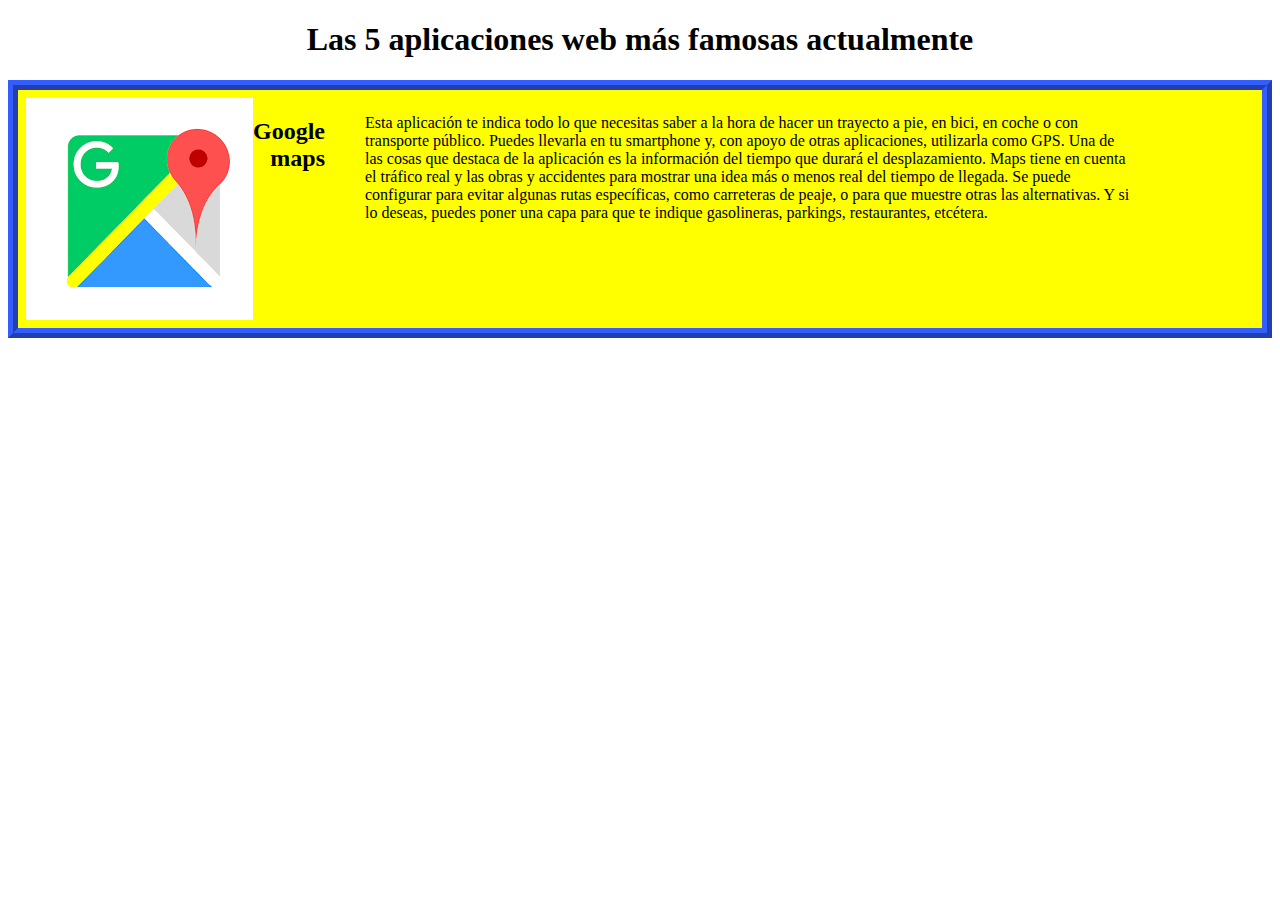
==== Ejercicio3/applications.html @ a277cc83 "Ejercicio 3" ====
<!DOCTYPE html>
<html lang="en">
<head>
    <meta charset="UTF-8">
    <meta name="viewport" content="width=device-width, initial-scale=1.0">
    <title>Aplicaciones Web</title>
    <link rel="stylesheet" href="./styles/styles.css">
</head>
<body>
    <div class="Title">
        <h1>Las 5 aplicaciones web más famosas actualmente</h1>
    </div>
    <div class="maps">
        <img src="./assets/maps.png" alt="googlemaps"/>
        <h2>Google maps</h2>
        <p>
            <blockquote>
                Esta aplicación te indica todo lo que necesitas saber a la hora de hacer 
                un trayecto a pie, en bici, en coche o con transporte público. Puedes 
                llevarla en tu smartphone y, con apoyo de otras aplicaciones, utilizarla 
                como GPS. Una de las cosas que destaca de la aplicación es la información 
                del tiempo que durará el desplazamiento. Maps tiene en cuenta el tráfico real 
                y las obras y accidentes para mostrar una idea más o menos real del tiempo
                 de llegada. Se puede configurar para evitar algunas rutas específicas, como 
                 carreteras de peaje, o para que muestre otras las alternativas. Y si lo deseas, 
                 puedes poner una capa para que te indique gasolineras, parkings, restaurantes, etcétera.
            </blockquote>
           <blockquote>

           </blockquote>
        </p>

    </div>
</body>
</html>
---- Ejercicio3/styles/styles.css ----
.Title{
    text-align: center;
}

.maps{
    border: 10px ridge #335EFF;
    background-color: #ff0;
    padding: 0.5rem;
    display: flex;
    
}

.maps img{
    width: 40%;
}

.maps h2{
    text-align: right;
}
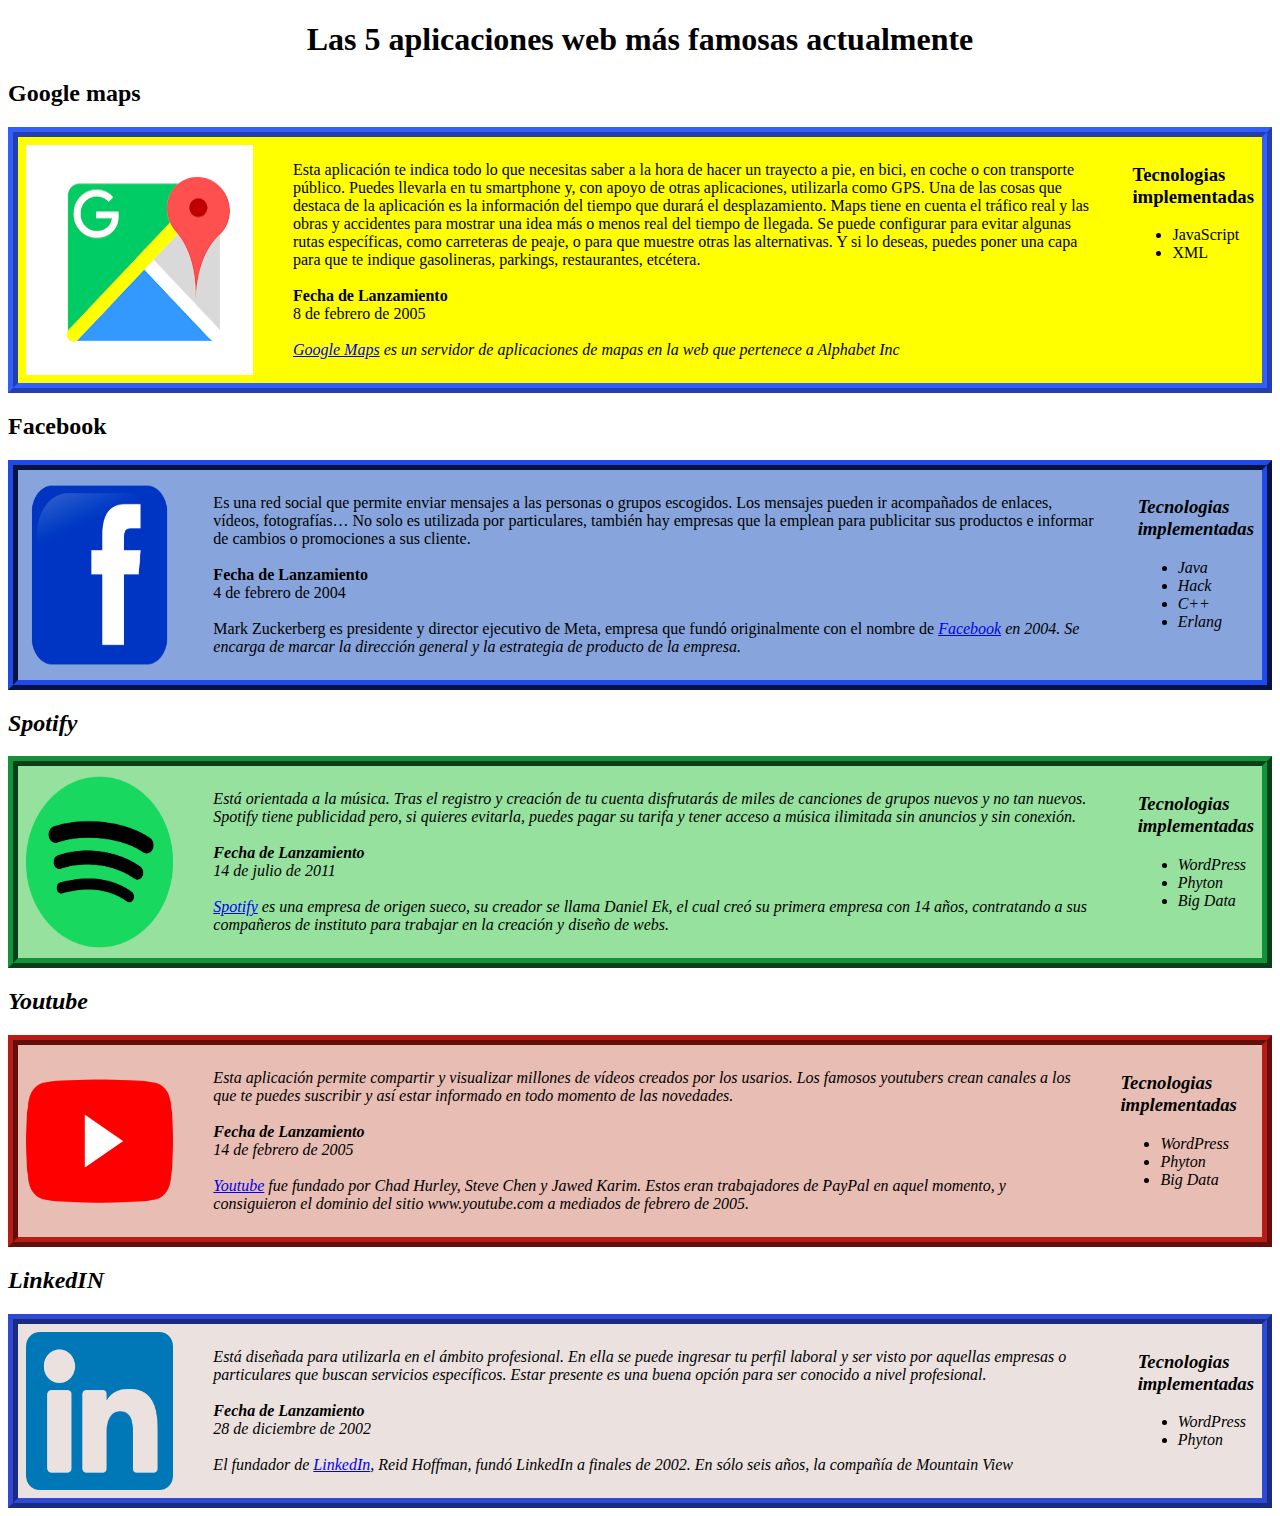
==== commit 76a86352: "Se agregaron detalles al Ejercicio 3" ====
--- a/Ejercicio3/applications.html
+++ b/Ejercicio3/applications.html
@@ -10,10 +10,13 @@
     <div class="Title">
         <h1>Las 5 aplicaciones web más famosas actualmente</h1>
     </div>
+
+    <h2>Google maps  </h2>
+
     <div class="maps">
         <img src="./assets/maps.png" alt="googlemaps"/>
-        <h2>Google maps</h2>
-        <p>
+        
+        <p alig="center">
             <blockquote>
                 Esta aplicación te indica todo lo que necesitas saber a la hora de hacer 
                 un trayecto a pie, en bici, en coche o con transporte público. Puedes 
@@ -23,13 +26,140 @@
                 y las obras y accidentes para mostrar una idea más o menos real del tiempo
                  de llegada. Se puede configurar para evitar algunas rutas específicas, como 
                  carreteras de peaje, o para que muestre otras las alternativas. Y si lo deseas, 
-                 puedes poner una capa para que te indique gasolineras, parkings, restaurantes, etcétera.
-            </blockquote>
-           <blockquote>
-
-           </blockquote>
+                 puedes poner una capa para que te indique gasolineras, parkings, restaurantes, etcétera. <br /> <br />
+                 <b>Fecha de Lanzamiento</b><br />
+                8 de febrero de 2005 
+                <br /> <br />
+                 <em><a href="https://www.google.com/maps">Google Maps</a> es un servidor de aplicaciones de mapas en la web que pertenece a Alphabet Inc </em>
+            </blockquote>       
         </p>
 
+        <div>
+            <h3>Tecnologias implementadas</h3>
+            <ul>
+                <li>JavaScript</li>
+                <li>XML</li>
+            </ul>
+        </div>
     </div>
+
+    <h2>Facebook  </h2>
+
+    <div class="face">
+        <img src="./assets/Facebook_icon.svg.png" alt="googlemaps"/>
+        
+        <p alig="center">
+            <blockquote>
+                Es una red social que permite enviar mensajes a las personas o grupos escogidos. Los mensajes pueden ir 
+                acompañados de enlaces, vídeos, fotografías… No solo es utilizada por particulares, también hay empresas 
+                que la emplean para publicitar sus productos e informar de cambios o promociones a sus cliente. <br /> <br />
+                 <b>Fecha de Lanzamiento</b><br />
+                 4 de febrero de 2004
+                <br /> <br />
+                Mark Zuckerberg es presidente y director ejecutivo de Meta, 
+                empresa que fundó originalmente con el nombre de <em><a href="https://www.facebook.com/">Facebook</a> en 2004. Se encarga de marcar la dirección general y 
+                la estrategia de producto de la empresa.
+            </blockquote>       
+        </p>
+
+        <div>
+            <h3>Tecnologias implementadas</h3>
+            <ul>
+                <li>Java</li>
+                <li>Hack</li>
+                <li>C++</li>
+                <li>Erlang</li>
+            </ul>
+        </div>
+    </div>
+
+    <h2>Spotify</h2>
+
+    <div class="spo">
+        <img src="./assets/Spotify_icon.svg.png" alt="spotify"/>
+        
+        <p alig="center">
+            <blockquote>
+                Está orientada a la música. Tras el registro y creación 
+                de tu cuenta disfrutarás de miles de canciones de grupos nuevos y no tan nuevos. 
+                Spotify tiene publicidad pero, si quieres evitarla, puedes pagar su tarifa y tener acceso a 
+                música ilimitada sin anuncios y sin conexión. <br /> <br />
+                 <b>Fecha de Lanzamiento</b><br />
+                 14 de julio de 2011
+                <br /> <br />
+                <em><a href="https://open.spotify.com/">Spotify</a> es una empresa de origen sueco, su creador se llama Daniel Ek, el cual creó su primera 
+                empresa con 14 años, contratando a sus compañeros de instituto para trabajar en la creación y 
+                diseño de webs.   
+
+            </blockquote>       
+        </p>
+
+        <div>
+            <h3>Tecnologias implementadas</h3>
+            <ul>
+                <li>WordPress</li>
+                <li>Phyton</li>
+                <li>Big Data</li>
+            </ul>
+        </div>
+    </div>
+
+    <h2>Youtube</h2>
+
+    <div class="yutu">
+        <img src="./assets/1384060.png" alt="Youtube"/>
+        
+        <p alig="center">
+            <blockquote>
+                Esta aplicación permite compartir y visualizar millones de vídeos creados por los usarios. 
+                Los famosos youtubers crean canales a los que te puedes suscribir y así estar informado en 
+                todo momento de las novedades. <br /> <br />
+                 <b>Fecha de Lanzamiento</b><br />
+                 14 de febrero de 2005
+                <br /> <br /> 
+                <em><a href="https://www.youtube.com/watch?v=4L-jWBZ6jYM&list=RDMM&index=27">Youtube</a> fue fundado por Chad Hurley, Steve Chen y Jawed Karim. 
+                Estos eran trabajadores de PayPal en aquel momento, y consiguieron el dominio del sitio www.youtube.com a 
+                mediados de febrero de 2005.
+
+            </blockquote>       
+        </p>
+
+        <div>
+            <h3>Tecnologias implementadas</h3>
+            <ul>
+                <li>WordPress</li>
+                <li>Phyton</li>
+                <li>Big Data</li>
+            </ul>
+        </div>
+    </div>
+
+    <h2>LinkedIN</h2>
+
+    <div class="linked">
+        <img src="./assets/174857.png" alt="LinkedIN"/>
+        
+        <p alig="center">
+            <blockquote>
+                Está diseñada para utilizarla en el ámbito profesional. En ella se puede ingresar tu perfil 
+                laboral y ser visto por aquellas empresas o particulares que buscan servicios específicos. 
+                Estar presente es una buena opción para ser conocido a nivel profesional. <br /> <br />
+                 <b>Fecha de Lanzamiento</b><br />
+                 28 de diciembre de 2002
+                <br /> <br /> 
+                El fundador de <em><a href="https://www.linkedin.com/">LinkedIn</a>, Reid Hoffman, fundó LinkedIn a finales de 2002. 
+                    En sólo seis años, la compañía de Mountain View
+            </blockquote>       
+        </p>
+
+        <div>
+            <h3>Tecnologias implementadas</h3>
+            <ul>
+                <li>WordPress</li>
+                <li>Phyton</li>
+            </ul>
+        </div>
+    </div>
+
 </body>
 </html>--- a/Ejercicio3/styles/styles.css
+++ b/Ejercicio3/styles/styles.css
@@ -6,14 +6,53 @@
     border: 10px ridge #335EFF;
     background-color: #ff0;
     padding: 0.5rem;
-    display: flex;
-    
+    display: flex;  
 }
 
 .maps img{
-    width: 40%;
+    width: 70%;
 }
 
-.maps h2{
-    text-align: right;
+.face{
+    border: 10px ridge #132f93;
+    background-color: rgb(135, 165, 220);
+    padding: 0.5rem;
+    display: flex;  
+}
+
+.face img{
+    width: 12%;
+}
+
+.spo{
+    border: 10px ridge #139339;
+    background-color: rgb(151, 225, 159);
+    padding: 0.5rem;
+    display: flex;  
+}
+
+.spo img{
+    width: 12%;
+}
+
+.yutu{
+    border: 10px ridge #b61d17;
+    background-color: rgb(231, 189, 180);
+    padding: 0.5rem;
+    display: flex;  
+}
+
+.yutu img{
+    width: 12%;
+}
+
+.linked{
+    border: 10px ridge #2e4ad4;
+    background-color: rgb(235, 226, 224);
+    padding: 0.5rem;
+    display: flex;  
+}
+
+.linked img{
+    width: 12%;
 }